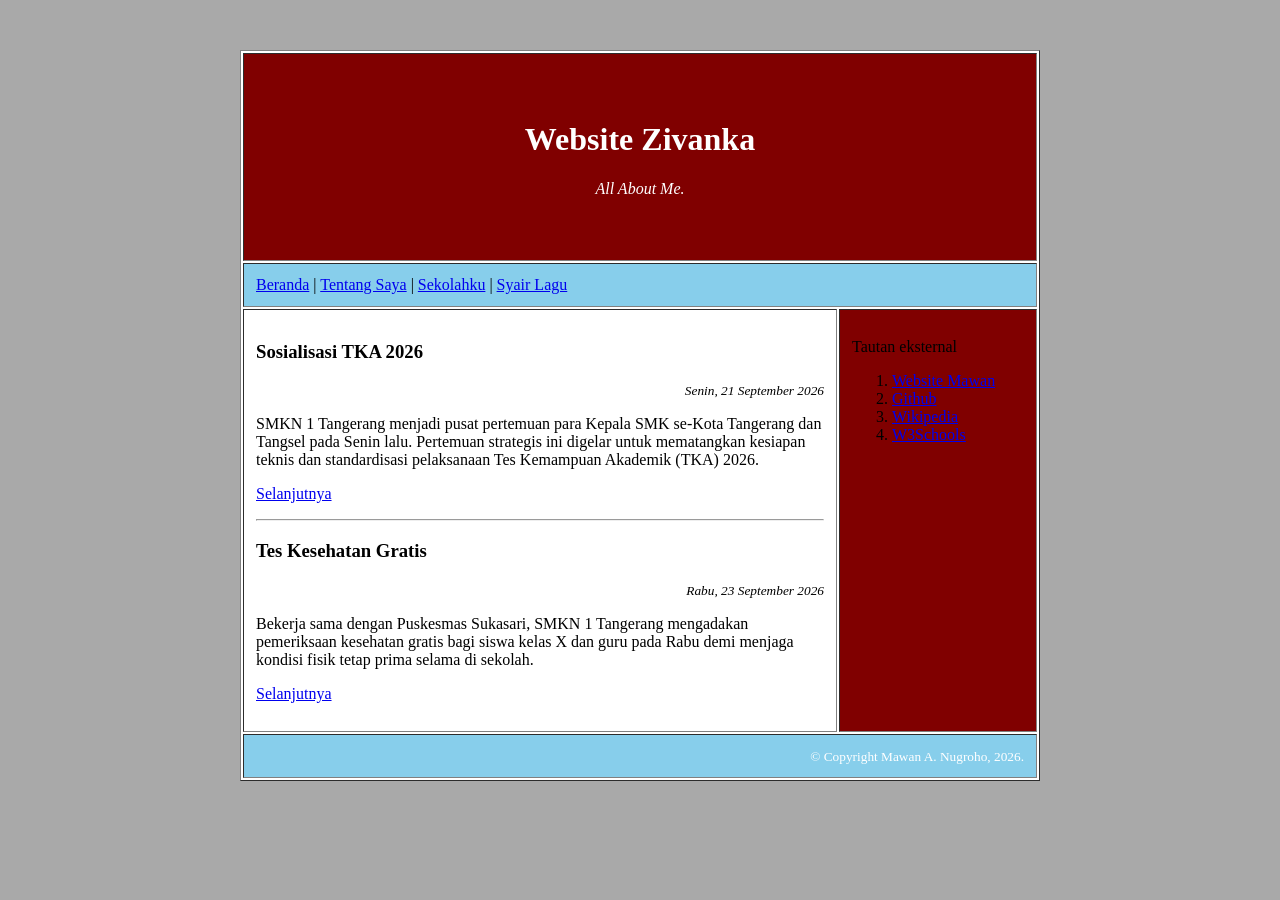
==== index.html @ ca10afb7 "Add files via upload" ====
<!DOCTYPE html>
<html lang="id">
<head>
    <title>Beranda</title>
    <link rel="icon" type="image/x-icon" href="favicon.ico">
</head>

<body bgcolor="darkgrey" background="images/background.svg">
    <!-- Halaman web tanpa CSS. Murni hanya memakai HTML -->
    <p>&nbsp;</p>
    <table border="1" width="800px" cellpadding="12px" align="center" bgcolor="white">
        <tr>
            <td colspan="2" align="center" bgcolor="maroon">
                <font color="white">
                    <p>&nbsp;</p>
                    <h1>Website Zivanka</h1>
                    <p><em>All About Me.</em></p>
                    <p>&nbsp;</p>
                </font>
            </td>
        </tr>
        <tr>
            <td colspan="2" bgcolor="skyblue">
                <a href="index.html">Beranda</a> |
                 <a href="Tentang%20saya.html">Tentang Saya</a> |
                <a href="Sekolahku.html">Sekolahku</a> |
                <a href="Syair%20lagu.html">Syair Lagu</a>
            </td>
        </tr>
        <tr>
            <td width="75%">
                <!-- Content utama -->

                <h3>Sosialisasi TKA 2026</h3>
                <p align="right"><small><em>Senin, 21 September 2026</em></small></p>
                <p>SMKN 1 Tangerang menjadi pusat pertemuan para Kepala SMK se-Kota Tangerang dan Tangsel pada Senin lalu. Pertemuan strategis ini digelar untuk mematangkan kesiapan teknis dan standardisasi pelaksanaan Tes Kemampuan Akademik (TKA) 2026.</p>
                <p><a href="Berita%201.html">Selanjutnya</a></p>

                <hr>

                <h3>Tes Kesehatan Gratis</h3>
                <p align="right"><small><em>Rabu, 23 September 2026</em></small></p>
                <p>Bekerja sama dengan Puskesmas Sukasari, SMKN 1 Tangerang mengadakan pemeriksaan kesehatan gratis bagi siswa kelas X dan guru pada Rabu demi menjaga kondisi fisik tetap prima selama di sekolah.</p>
                <p><a href="Berita%202.html">Selanjutnya</a></p>

                <!-- Akhir dari content utama -->
            </td>
            <td width="25%" valign="top" bgcolor="maroon">
                <p>Tautan eksternal</p>
                <ol>
                    <li><a href="https://www.mawan.or.id">Website Mawan</a></li>
                    <li><a href="https://www.github.com">Github</a></li>
                    <li><a href="https://www.wikipedia.org">Wikipedia</a></li>
                    <li><a href="https://www.w3schools.com">W3Schools</a></li>
                </ol>
            </td>
        </tr>
        <tr>
            <td colspan="2" align="right" bgcolor="skyblue">
                <font color="white"><small>&copy; Copyright Mawan A. Nugroho, 2026.</small></font>
            </td>
        </tr>
    </table>
    <p>&nbsp;</p>
</body>

</html>
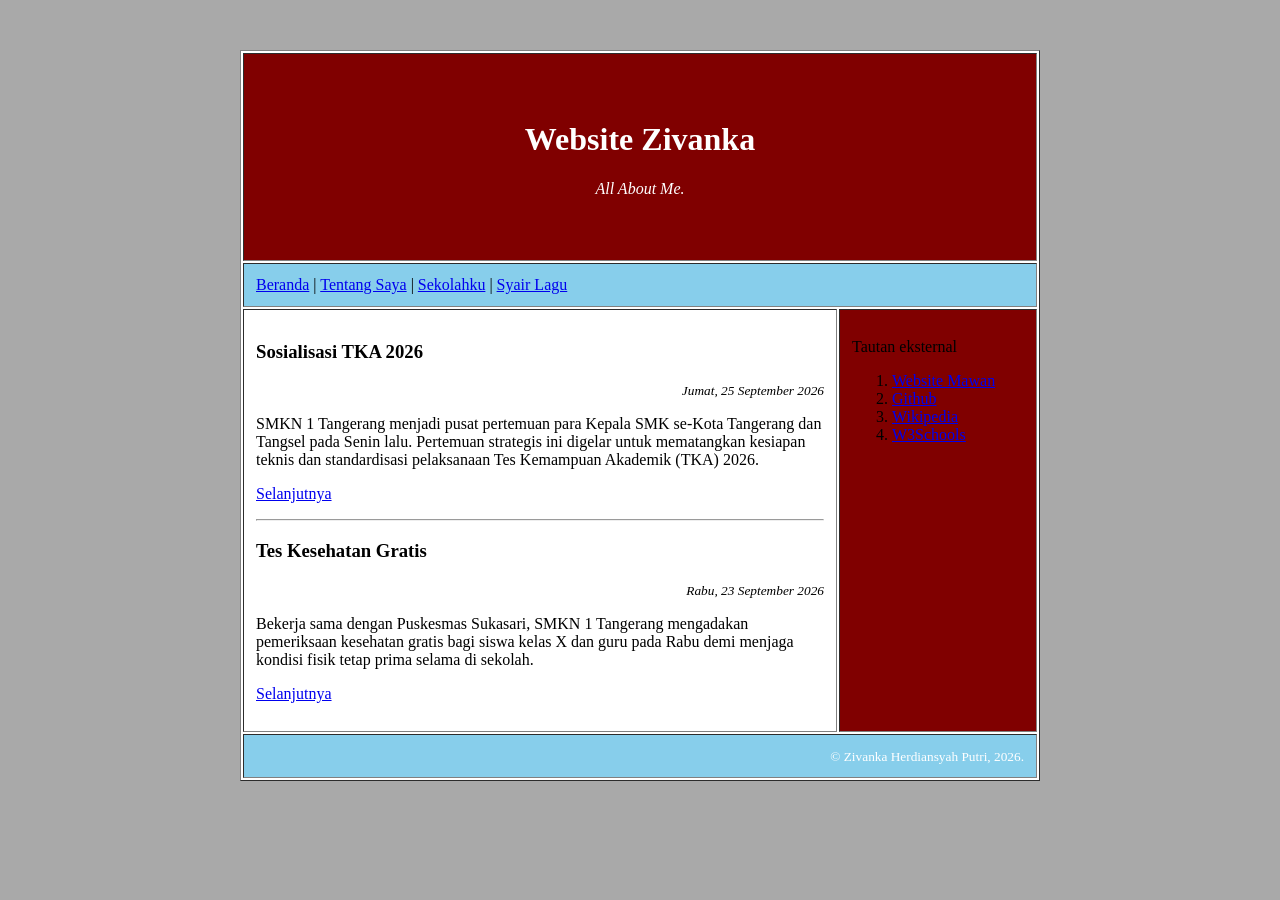
==== commit 383c693b: "Update index.html" ====
--- a/index.html
+++ b/index.html
@@ -32,7 +32,7 @@
                 <!-- Content utama -->
 
                 <h3>Sosialisasi TKA 2026</h3>
-                <p align="right"><small><em>Senin, 21 September 2026</em></small></p>
+                <p align="right"><small><em>Jumat, 25 September 2026</em></small></p>
                 <p>SMKN 1 Tangerang menjadi pusat pertemuan para Kepala SMK se-Kota Tangerang dan Tangsel pada Senin lalu. Pertemuan strategis ini digelar untuk mematangkan kesiapan teknis dan standardisasi pelaksanaan Tes Kemampuan Akademik (TKA) 2026.</p>
                 <p><a href="Berita%201.html">Selanjutnya</a></p>
 
@@ -57,7 +57,7 @@
         </tr>
         <tr>
             <td colspan="2" align="right" bgcolor="skyblue">
-                <font color="white"><small>&copy; Copyright Mawan A. Nugroho, 2026.</small></font>
+                <font color="white"><small>&copy; Zivanka Herdiansyah Putri, 2026.</small></font>
             </td>
         </tr>
     </table>
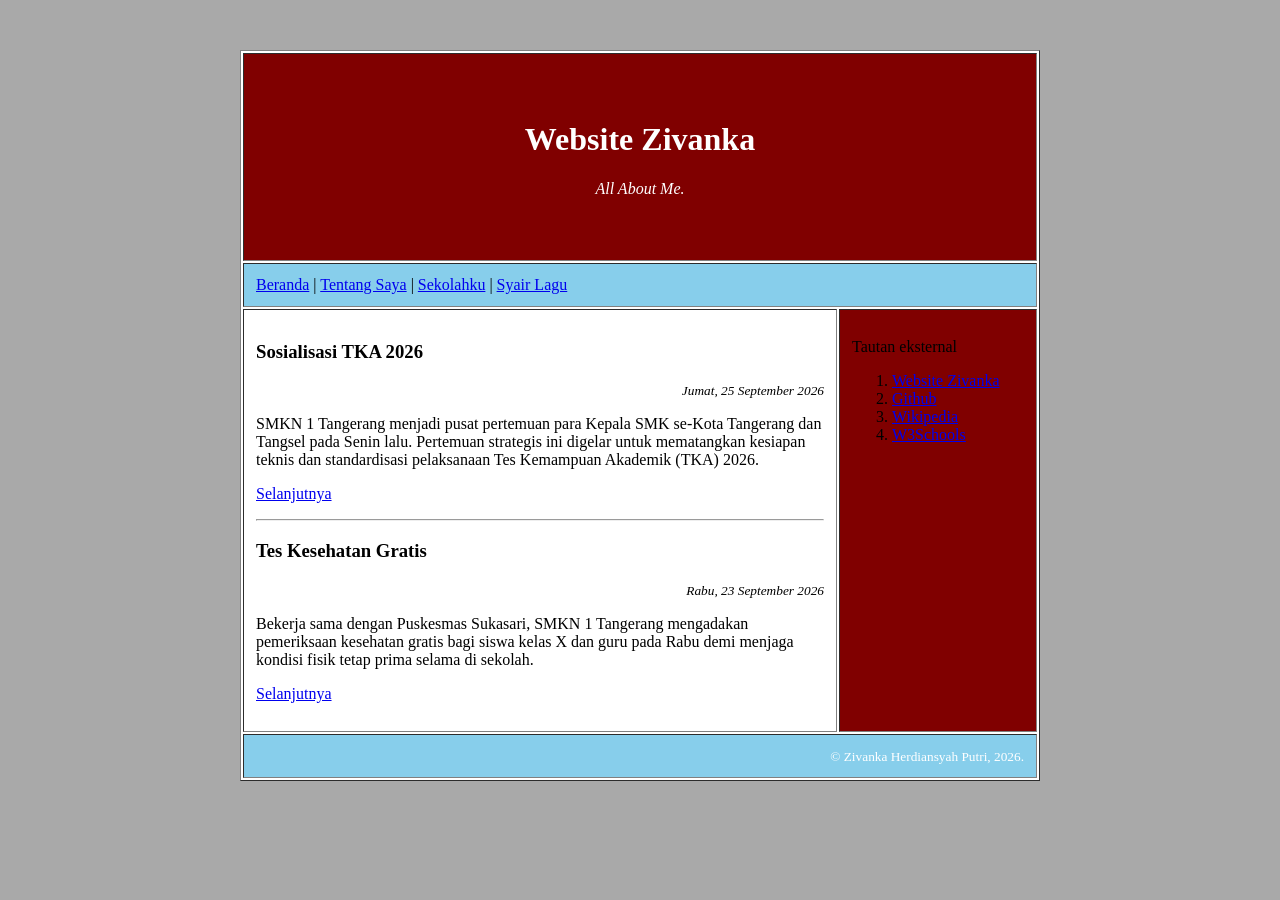
==== commit d817195f: "Update index.html" ====
--- a/index.html
+++ b/index.html
@@ -48,7 +48,7 @@
             <td width="25%" valign="top" bgcolor="maroon">
                 <p>Tautan eksternal</p>
                 <ol>
-                    <li><a href="https://www.mawan.or.id">Website Mawan</a></li>
+                    <li><a href="https://zivanka223.github.io/">Website Zivanka</a></li>
                     <li><a href="https://www.github.com">Github</a></li>
                     <li><a href="https://www.wikipedia.org">Wikipedia</a></li>
                     <li><a href="https://www.w3schools.com">W3Schools</a></li>
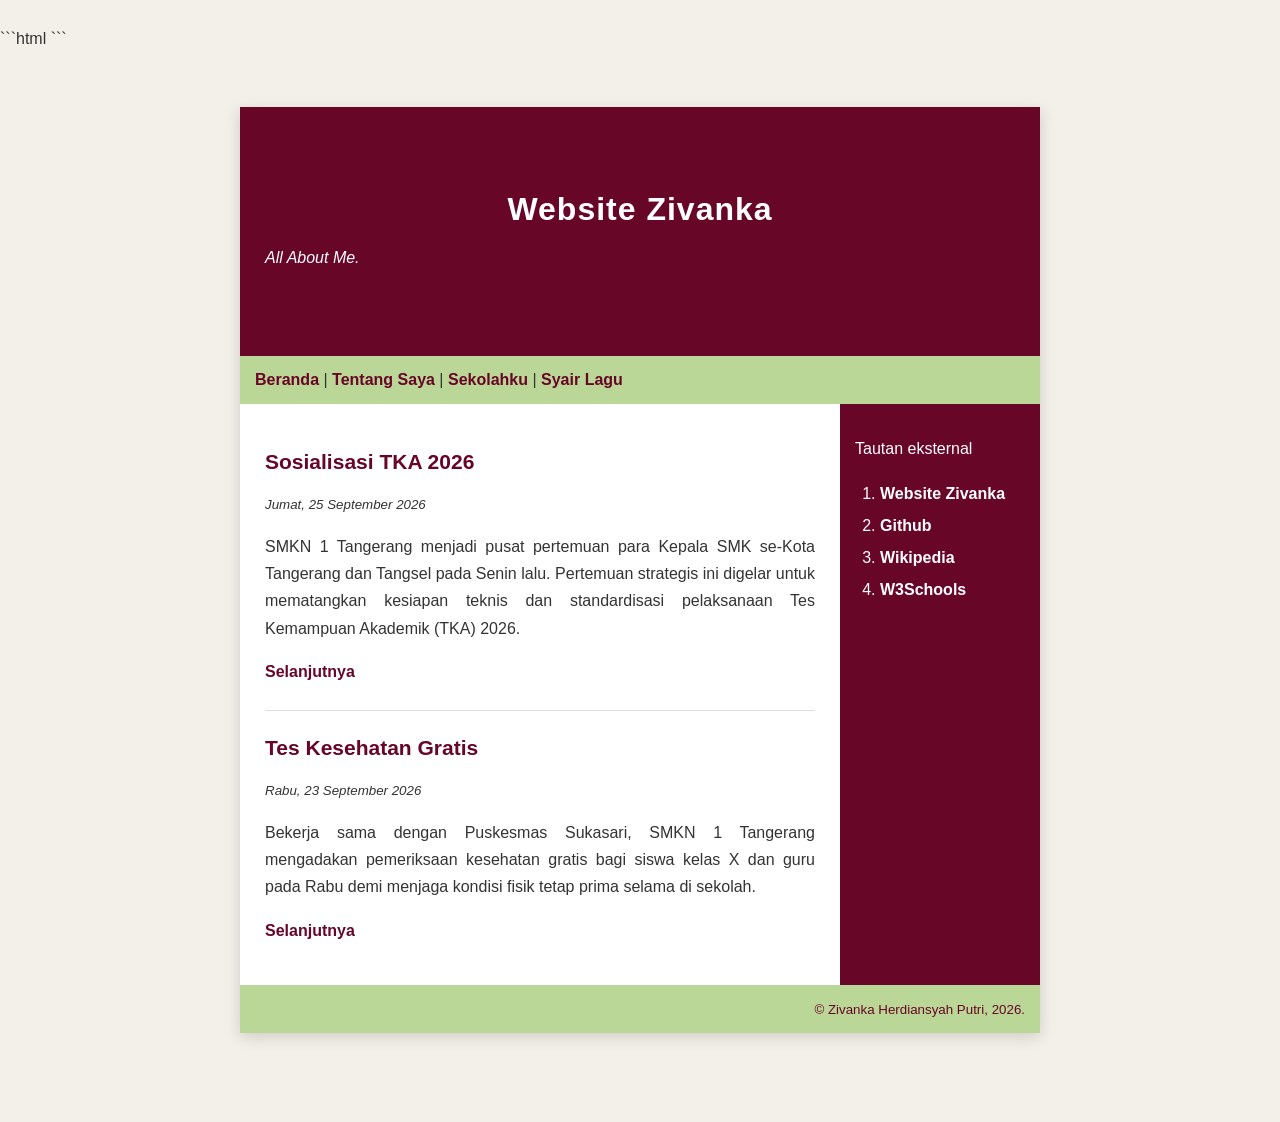
==== commit e0c3a6b5: "Update index.html" ====
--- a/index.html
+++ b/index.html
@@ -4,6 +4,115 @@
     <title>Beranda</title>
     <link rel="icon" type="image/x-icon" href="favicon.ico">
 </head>
+
+    ```html
+<style>
+    body {
+        background-color: #f3f0e9;
+        background-image: url("images/background.svg");
+        font-family: Arial, sans-serif;
+        color: #333333;
+        margin: 0;
+        padding: 30px 0;
+    }
+
+    table {
+        width: 800px;
+        max-width: 95%;
+        margin: auto;
+        border-collapse: collapse;
+        border: none;
+        background-color: white;
+        box-shadow: 0 4px 15px rgba(0, 0, 0, 0.15);
+    }
+
+    td {
+        padding: 15px;
+        border: none;
+    }
+
+    tr:first-child td {
+        background-color: #670626;
+        color: white;
+        text-align: center;
+        padding: 25px;
+    }
+
+    h1 {
+        font-size: 32px;
+        margin: 15px 0;
+        letter-spacing: 1px;
+    }
+
+    h3 {
+        color: #670626;
+        font-size: 21px;
+        margin-bottom: 10px;
+    }
+
+    p {
+        line-height: 1.7;
+        text-align: justify;
+    }
+
+    tr:nth-child(2) td {
+        background-color: #BAD797;
+        padding: 15px;
+    }
+
+    a {
+        color: #670626;
+        text-decoration: none;
+        font-weight: bold;
+    }
+
+    a:hover {
+        text-decoration: underline;
+        color: #9b3656;
+    }
+
+    tr:nth-child(3) td:first-child {
+        padding: 25px;
+        vertical-align: top;
+    }
+
+    tr:nth-child(3) td:last-child {
+        background-color: #670626;
+        color: white;
+        vertical-align: top;
+    }
+
+    tr:nth-child(3) td:last-child a {
+        color: white;
+    }
+
+    tr:nth-child(3) td:last-child a:hover {
+        color: #BAD797;
+    }
+
+    ol {
+        padding-left: 25px;
+        line-height: 2;
+    }
+
+    hr {
+        border: none;
+        border-top: 1px solid #dddddd;
+        margin: 25px 0;
+    }
+
+    tr:last-child td {
+        background-color: #BAD797;
+        color: #670626;
+        text-align: right;
+        padding: 15px;
+    }
+
+    tr:last-child td font {
+        color: #670626;
+    }
+</style>
+```
 
 <body bgcolor="darkgrey" background="images/background.svg">
     <!-- Halaman web tanpa CSS. Murni hanya memakai HTML -->
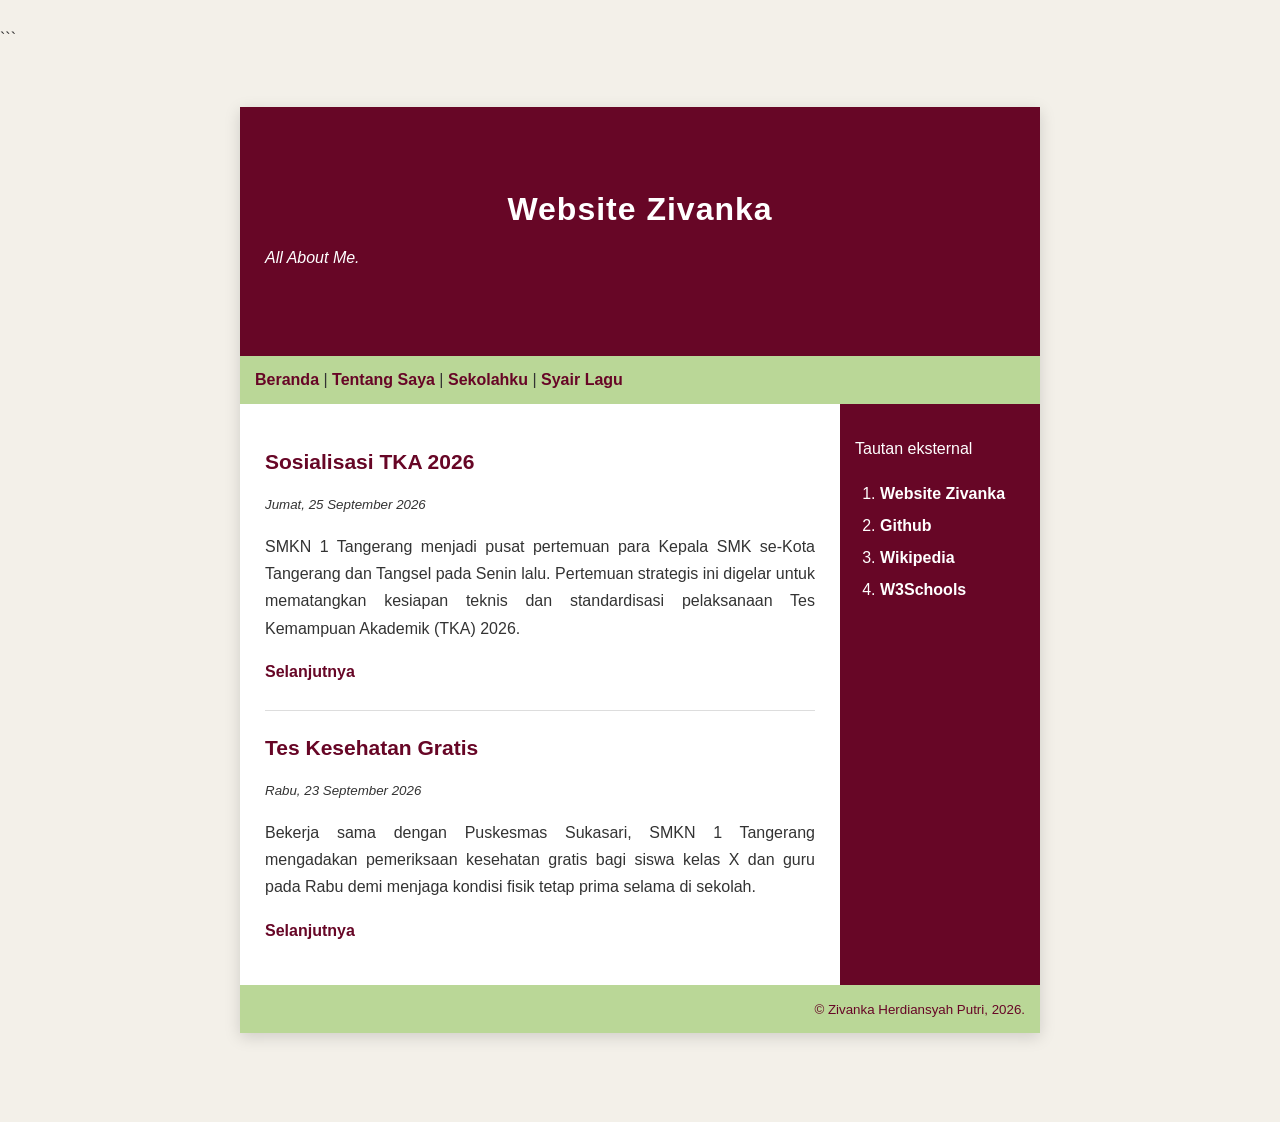
==== commit 5fdbf5cf: "Update index.html" ====
--- a/index.html
+++ b/index.html
@@ -2,10 +2,8 @@
 <html lang="id">
 <head>
     <title>Beranda</title>
-    <link rel="icon" type="image/x-icon" href="favicon.ico">
 </head>
 
-    ```html
 <style>
     body {
         background-color: #f3f0e9;
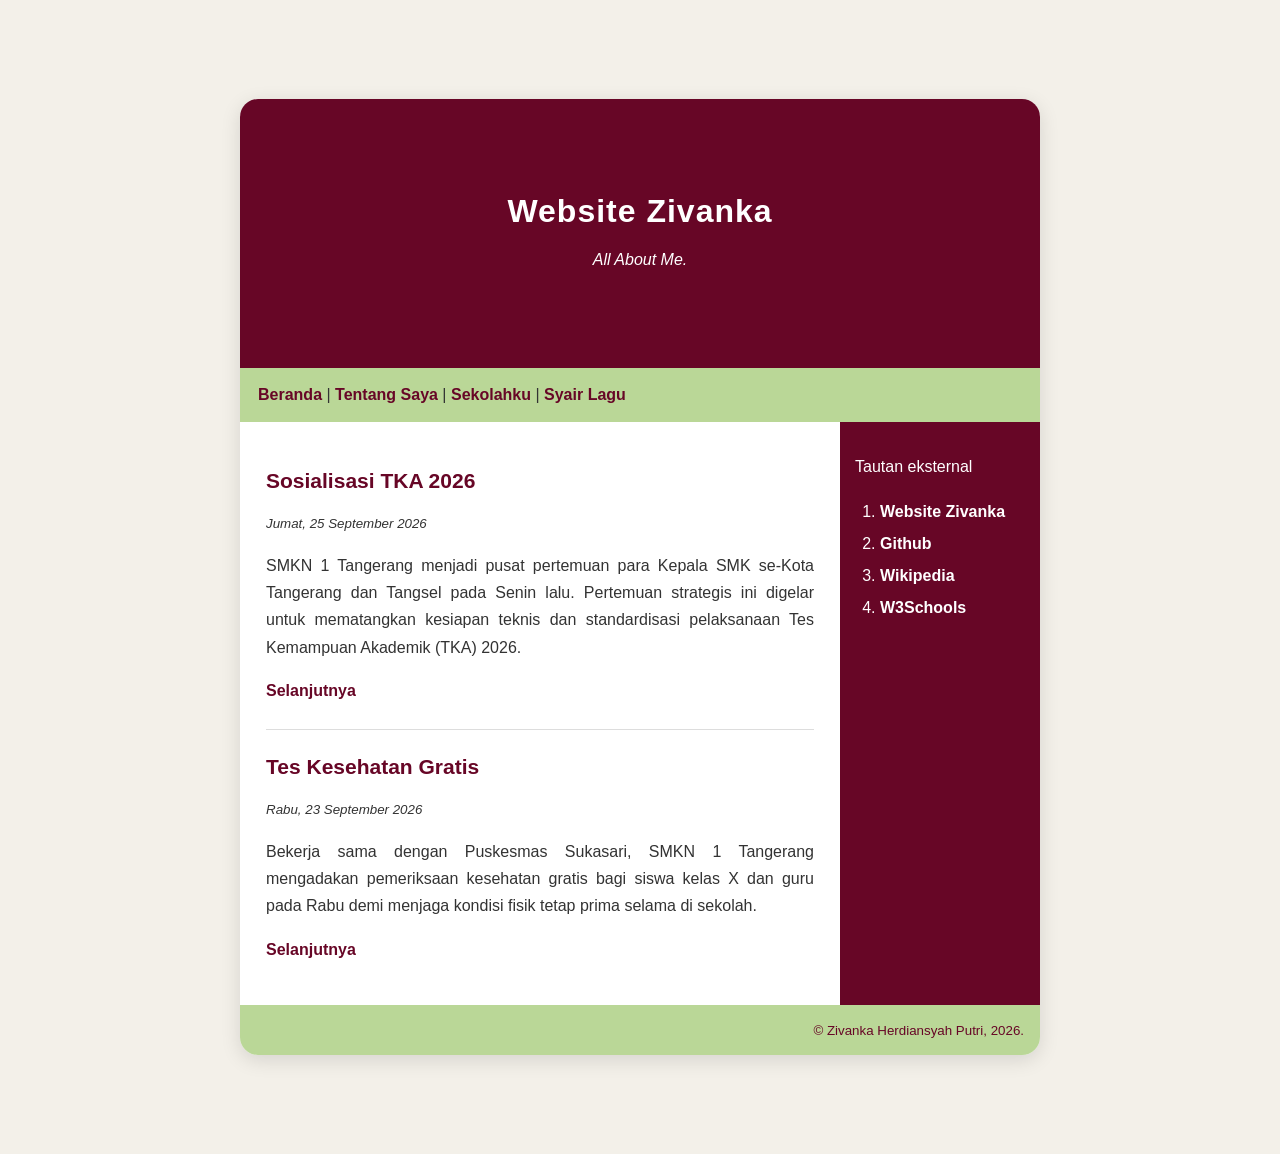
==== commit d244d486: "Update index.html" ====
--- a/index.html
+++ b/index.html
@@ -11,17 +11,20 @@
         font-family: Arial, sans-serif;
         color: #333333;
         margin: 0;
-        padding: 30px 0;
+        padding: 40px 0;
     }
 
     table {
         width: 800px;
         max-width: 95%;
         margin: auto;
-        border-collapse: collapse;
+        border-collapse: separate;
+        border-spacing: 0;
         border: none;
+        border-radius: 18px;
+        overflow: hidden;
         background-color: white;
-        box-shadow: 0 4px 15px rgba(0, 0, 0, 0.15);
+        box-shadow: 0 5px 20px rgba(0, 0, 0, 0.12);
     }
 
     td {
@@ -29,17 +32,47 @@
         border: none;
     }
 
+    /* Bagian header */
     tr:first-child td {
         background-color: #670626;
         color: white;
         text-align: center;
-        padding: 25px;
+        padding: 35px 25px;
     }
 
     h1 {
         font-size: 32px;
         margin: 15px 0;
         letter-spacing: 1px;
+        text-align: center;
+    }
+
+    /* Tagline di bawah judul */
+    tr:first-child td p {
+        text-align: center;
+    }
+
+    /* Menu navigasi */
+    tr:nth-child(2) td {
+        background-color: #BAD797;
+        padding: 18px;
+    }
+
+    a {
+        color: #670626;
+        text-decoration: none;
+        font-weight: bold;
+    }
+
+    a:hover {
+        text-decoration: underline;
+    }
+
+    /* Konten berita */
+    tr:nth-child(3) td:first-child {
+        background-color: white;
+        padding: 26px;
+        vertical-align: top;
     }
 
     h3 {
@@ -50,30 +83,19 @@
 
     p {
         line-height: 1.7;
+    }
+
+    tr:nth-child(3) td:first-child p {
         text-align: justify;
     }
 
-    tr:nth-child(2) td {
-        background-color: #BAD797;
-        padding: 15px;
+    hr {
+        border: none;
+        border-top: 1px solid #dddddd;
+        margin: 25px 0;
     }
 
-    a {
-        color: #670626;
-        text-decoration: none;
-        font-weight: bold;
-    }
-
-    a:hover {
-        text-decoration: underline;
-        color: #9b3656;
-    }
-
-    tr:nth-child(3) td:first-child {
-        padding: 25px;
-        vertical-align: top;
-    }
-
+    /* Sidebar */
     tr:nth-child(3) td:last-child {
         background-color: #670626;
         color: white;
@@ -93,24 +115,18 @@
         line-height: 2;
     }
 
-    hr {
-        border: none;
-        border-top: 1px solid #dddddd;
-        margin: 25px 0;
-    }
-
+    /* Footer */
     tr:last-child td {
         background-color: #BAD797;
         color: #670626;
         text-align: right;
-        padding: 15px;
+        padding: 16px;
     }
 
     tr:last-child td font {
         color: #670626;
     }
 </style>
-```
 
 <body bgcolor="darkgrey" background="images/background.svg">
     <!-- Halaman web tanpa CSS. Murni hanya memakai HTML -->
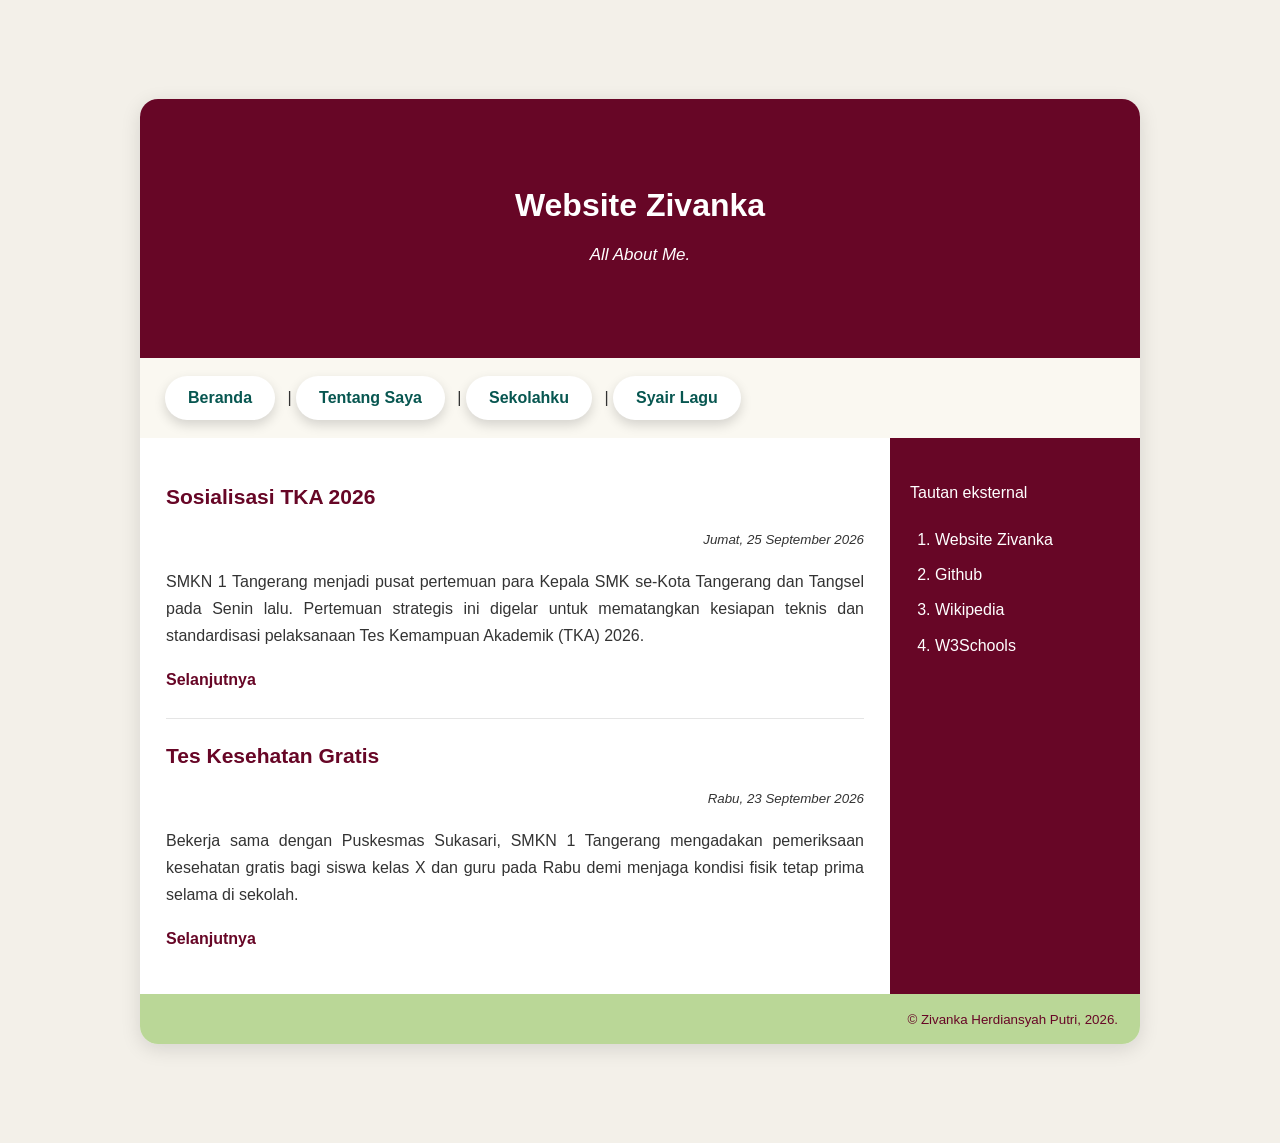
==== commit afb9f325: "Update index.html" ====
--- a/index.html
+++ b/index.html
@@ -5,6 +5,7 @@
 </head>
 
 <style>
+    /* Tampilan dasar halaman */
     body {
         background-color: #f3f0e9;
         background-image: url("images/background.svg");
@@ -14,8 +15,9 @@
         padding: 40px 0;
     }
 
+    /* Kotak utama website */
     table {
-        width: 800px;
+        width: 1000px;
         max-width: 95%;
         margin: auto;
         border-collapse: separate;
@@ -28,48 +30,58 @@
     }
 
     td {
-        padding: 15px;
+        padding: 18px;
         border: none;
     }
 
-    /* Bagian header */
+    /* Header website */
     tr:first-child td {
         background-color: #670626;
         color: white;
         text-align: center;
-        padding: 35px 25px;
+        padding: 25px;
     }
 
     h1 {
         font-size: 32px;
         margin: 15px 0;
-        letter-spacing: 1px;
         text-align: center;
     }
 
-    /* Tagline di bawah judul */
     tr:first-child td p {
         text-align: center;
-    }
-
-    /* Menu navigasi */
+        font-size: 17px;
+        font-style: italic;
+    }
+
+    /* Navigasi berbentuk tombol */
     tr:nth-child(2) td {
-        background-color: #BAD797;
-        padding: 18px;
-    }
-
-    a {
-        color: #670626;
+        background-color: #faf8f1;
+        padding: 18px 25px;
+        white-space: nowrap;
+    }
+
+    tr:nth-child(2) td a {
+        display: inline-block;
+        background-color: white;
+        color: #075650;
         text-decoration: none;
         font-weight: bold;
-    }
-
-    a:hover {
-        text-decoration: underline;
-    }
-
-    /* Konten berita */
+        padding: 13px 23px;
+        margin-right: 8px;
+        border-radius: 30px;
+        box-shadow: 0 5px 12px rgba(0, 0, 0, 0.15);
+        transition: 0.3s;
+    }
+
+    tr:nth-child(2) td a:hover {
+        background-color: #BAD797;
+        color: #670626;
+    }
+
+    /* Bagian berita */
     tr:nth-child(3) td:first-child {
+        width: 75%;
         background-color: white;
         padding: 26px;
         vertical-align: top;
@@ -89,21 +101,40 @@
         text-align: justify;
     }
 
+    tr:nth-child(3) td:first-child p[align="right"] {
+        text-align: right;
+    }
+
     hr {
         border: none;
-        border-top: 1px solid #dddddd;
+        border-top: 1px solid #e5e5e5;
         margin: 25px 0;
+    }
+
+    /* Tautan dalam berita */
+    tr:nth-child(3) td:first-child a {
+        color: #670626;
+        font-weight: bold;
+        text-decoration: none;
+    }
+
+    tr:nth-child(3) td:first-child a:hover {
+        color: #9b3656;
+        text-decoration: underline;
     }
 
     /* Sidebar */
     tr:nth-child(3) td:last-child {
+        width: 25%;
         background-color: #670626;
         color: white;
         vertical-align: top;
+        padding: 25px 20px;
     }
 
     tr:nth-child(3) td:last-child a {
         color: white;
+        text-decoration: none;
     }
 
     tr:nth-child(3) td:last-child a:hover {
@@ -112,7 +143,7 @@
 
     ol {
         padding-left: 25px;
-        line-height: 2;
+        line-height: 2.2;
     }
 
     /* Footer */
@@ -120,13 +151,14 @@
         background-color: #BAD797;
         color: #670626;
         text-align: right;
-        padding: 16px;
+        padding: 16px 22px;
     }
 
     tr:last-child td font {
         color: #670626;
     }
 </style>
+
 
 <body bgcolor="darkgrey" background="images/background.svg">
     <!-- Halaman web tanpa CSS. Murni hanya memakai HTML -->
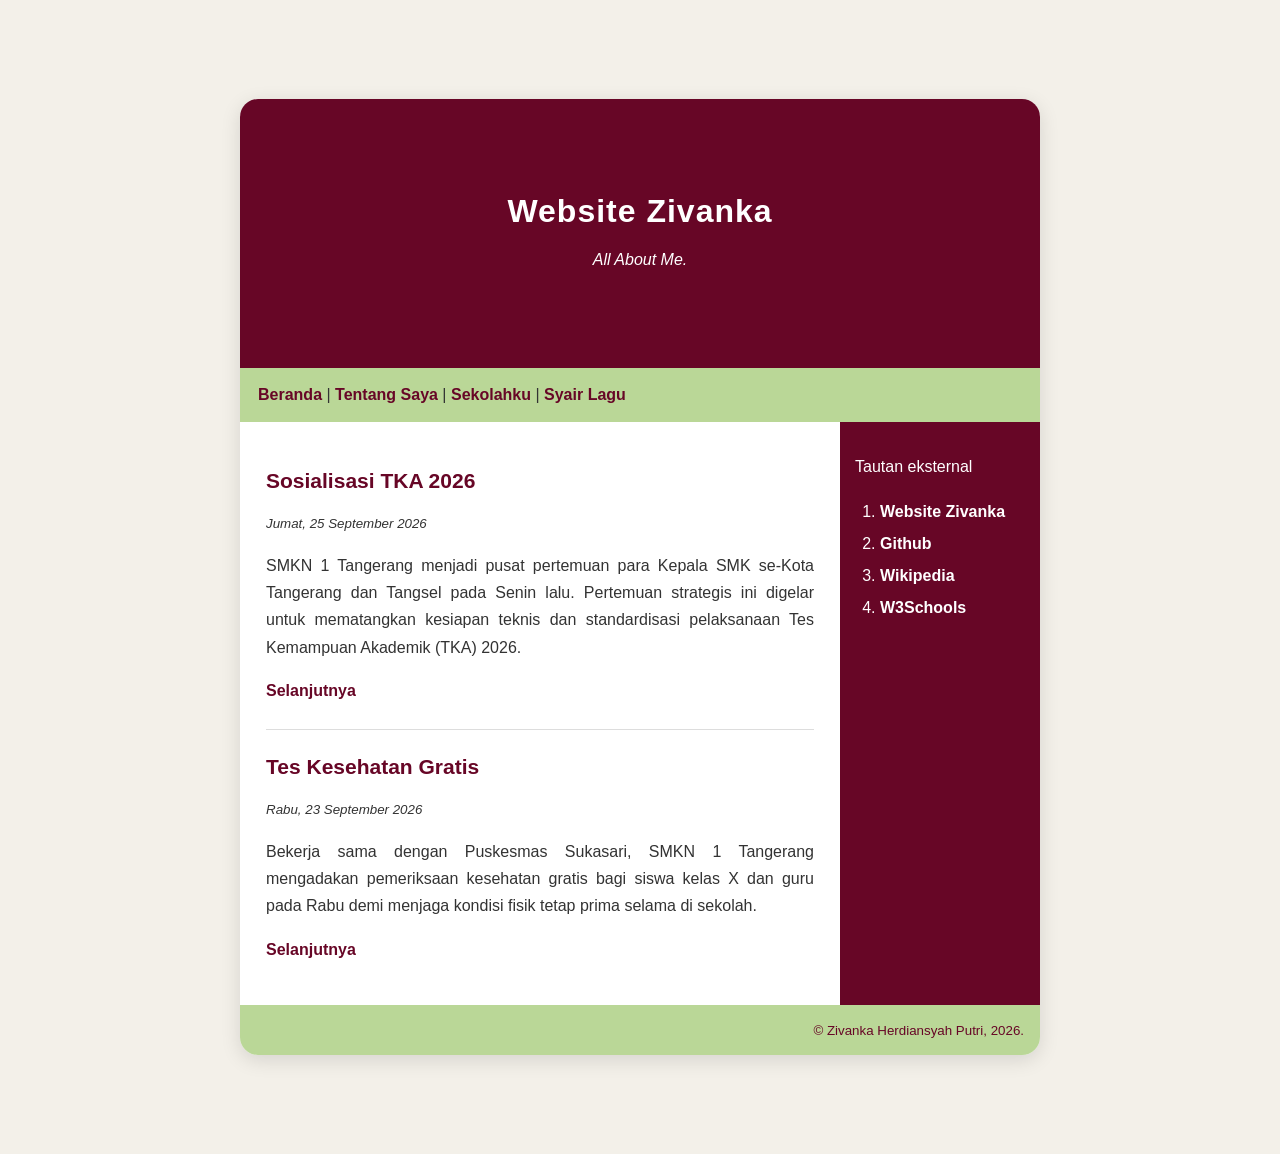
==== commit 2c9b213a: "Update index.html" ====
--- a/index.html
+++ b/index.html
@@ -5,7 +5,6 @@
 </head>
 
 <style>
-    /* Tampilan dasar halaman */
     body {
         background-color: #f3f0e9;
         background-image: url("images/background.svg");
@@ -15,9 +14,8 @@
         padding: 40px 0;
     }
 
-    /* Kotak utama website */
     table {
-        width: 1000px;
+        width: 800px;
         max-width: 95%;
         margin: auto;
         border-collapse: separate;
@@ -30,58 +28,48 @@
     }
 
     td {
-        padding: 18px;
+        padding: 15px;
         border: none;
     }
 
-    /* Header website */
+    /* Bagian header */
     tr:first-child td {
         background-color: #670626;
         color: white;
         text-align: center;
-        padding: 25px;
+        padding: 35px 25px;
     }
 
     h1 {
         font-size: 32px;
         margin: 15px 0;
+        letter-spacing: 1px;
         text-align: center;
     }
 
+    /* Tagline di bawah judul */
     tr:first-child td p {
         text-align: center;
-        font-size: 17px;
-        font-style: italic;
     }
 
-    /* Navigasi berbentuk tombol */
+    /* Menu navigasi */
     tr:nth-child(2) td {
-        background-color: #faf8f1;
-        padding: 18px 25px;
-        white-space: nowrap;
+        background-color: #BAD797;
+        padding: 18px;
     }
 
-    tr:nth-child(2) td a {
-        display: inline-block;
-        background-color: white;
-        color: #075650;
+    a {
+        color: #670626;
         text-decoration: none;
         font-weight: bold;
-        padding: 13px 23px;
-        margin-right: 8px;
-        border-radius: 30px;
-        box-shadow: 0 5px 12px rgba(0, 0, 0, 0.15);
-        transition: 0.3s;
     }
 
-    tr:nth-child(2) td a:hover {
-        background-color: #BAD797;
-        color: #670626;
+    a:hover {
+        text-decoration: underline;
     }
 
-    /* Bagian berita */
+    /* Konten berita */
     tr:nth-child(3) td:first-child {
-        width: 75%;
         background-color: white;
         padding: 26px;
         vertical-align: top;
@@ -101,40 +89,21 @@
         text-align: justify;
     }
 
-    tr:nth-child(3) td:first-child p[align="right"] {
-        text-align: right;
-    }
-
     hr {
         border: none;
-        border-top: 1px solid #e5e5e5;
+        border-top: 1px solid #dddddd;
         margin: 25px 0;
-    }
-
-    /* Tautan dalam berita */
-    tr:nth-child(3) td:first-child a {
-        color: #670626;
-        font-weight: bold;
-        text-decoration: none;
-    }
-
-    tr:nth-child(3) td:first-child a:hover {
-        color: #9b3656;
-        text-decoration: underline;
     }
 
     /* Sidebar */
     tr:nth-child(3) td:last-child {
-        width: 25%;
         background-color: #670626;
         color: white;
         vertical-align: top;
-        padding: 25px 20px;
     }
 
     tr:nth-child(3) td:last-child a {
         color: white;
-        text-decoration: none;
     }
 
     tr:nth-child(3) td:last-child a:hover {
@@ -143,7 +112,7 @@
 
     ol {
         padding-left: 25px;
-        line-height: 2.2;
+        line-height: 2;
     }
 
     /* Footer */
@@ -151,7 +120,7 @@
         background-color: #BAD797;
         color: #670626;
         text-align: right;
-        padding: 16px 22px;
+        padding: 16px;
     }
 
     tr:last-child td font {
